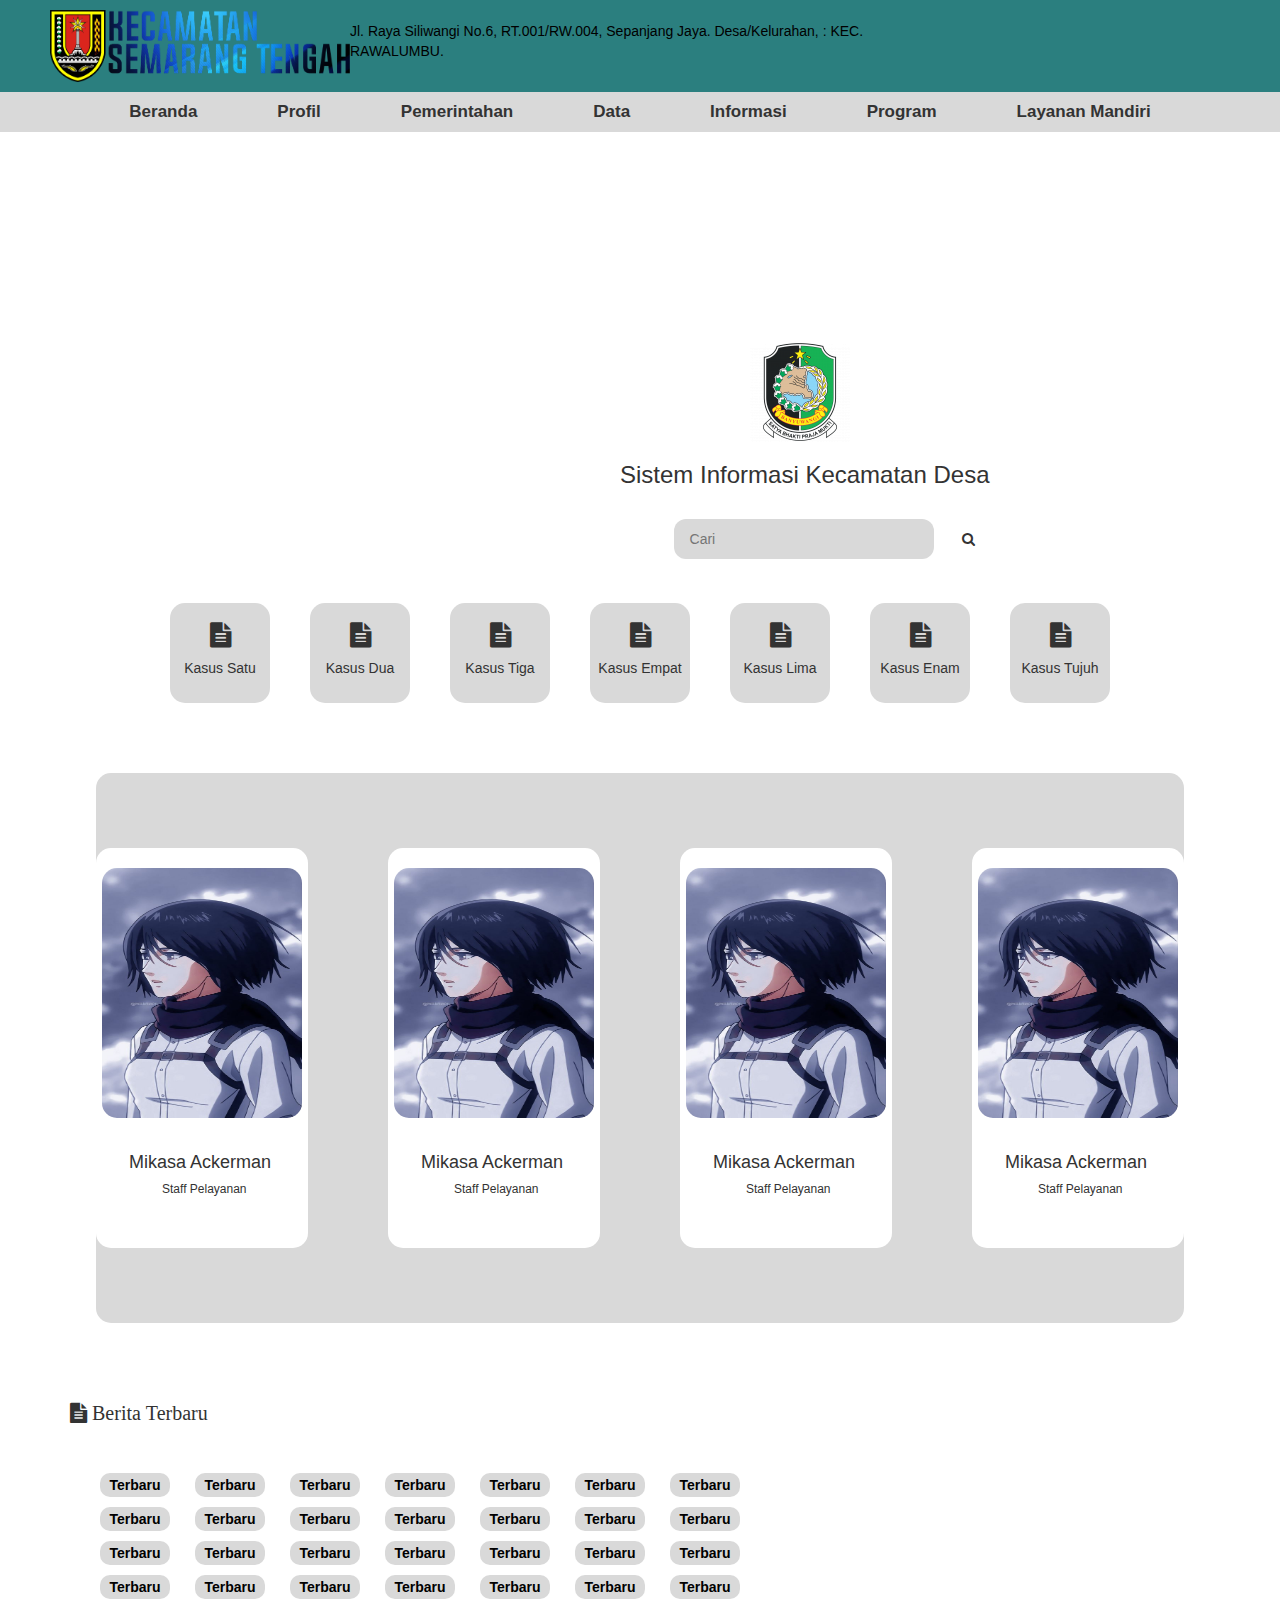
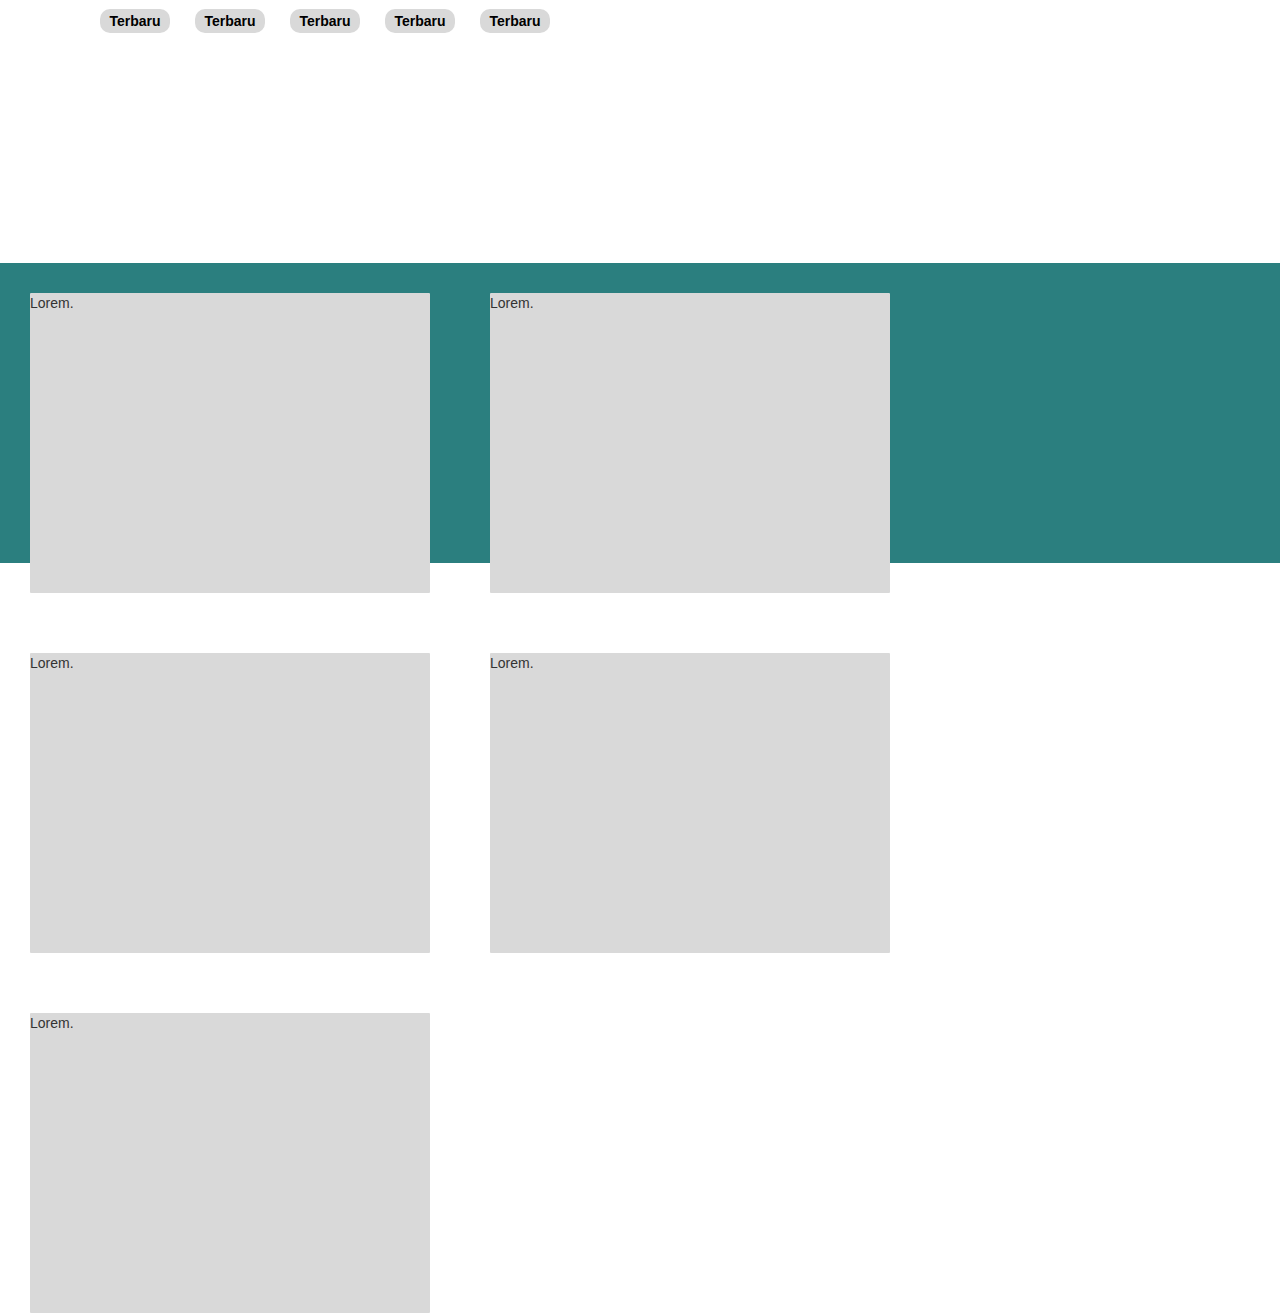
==== index2.html @ 7243ce9a "first commit" ====
<!DOCTYPE html>
<html lang="en">
  <head>
    <meta charset="UTF-8" />
    <meta name="viewport" content="width=device-width, initial-scale=1.0" />
    <title>Sistem Informasi Desa</title>
    <link rel="stylesheet" href="index2.css" />
    <link rel="stylesheet" href="assets/css/bootstrap.css" />
    <link rel="stylesheet" href="assets/fontawesome/css/font-awesome.min.css" />
    <script type="text/javascript" src="assets/js/jquery.js"></script>
    <script type="text/javascript" src="assets/js/bootstrap.js"></script>
  </head>
  <body?>

  <div class="logo">
    <img src="img/logo.png" alt="">
    <p>Jl. Raya Siliwangi No.6, RT.001/RW.004, Sepanjang Jaya. Desa/Kelurahan, : KEC. RAWALUMBU.</p>
  </div>


  <nav class="nav">
    <div class="menu">
        <ul>
            <li><a href=""></a>Beranda</li>
            <li><a href=""></a>Profil</li>
            <li><a href=""></a>Pemerintahan</li>
            <li><a href=""></a>Data</li>
            <li><a href=""></a>Informasi</li>
            <li><a href=""></a>Program</li>
            <li><a href=""></a>Layanan Mandiri</li>
        </ul>
    </div>
  </nav>

      <div class="search">
          <img src="img/logoDesa.png" alt="">
        <h3>Sistem Informasi Kecamatan Desa</h3>
        <div class="in"><input type="text" name="" id="search" placeholder="    Cari" />
        <i class="fa fa-search" aria-hidden="true"></i></div>
      </div>


      <div class="kasus">
        <div class="case case1">
          <i class="fa fa-file-text" aria-hidden="true"></i>
          <p>Kasus Satu</p>
        </div>
        <div class="case case2">
          <i class="fa fa-file-text" aria-hidden="true"></i>
          <p>Kasus Dua</p>
        </div>
        <div class="case case3">
          <i class="fa fa-file-text" aria-hidden="true"></i>
          <p>Kasus Tiga</p>
        </div>
        <div class="case case4">
          <i class="fa fa-file-text" aria-hidden="true"></i>
          <p>Kasus Empat</p>
        </div>
        <div class="case case5">
          <i class="fa fa-file-text" aria-hidden="true"></i>
          <p>Kasus Lima</p>
        </div>
        <div class="case case6">
          <i class="fa fa-file-text" aria-hidden="true"></i>
          <p>Kasus Enam</p>
        </div>
        <div class="case case7">
          <i class="fa fa-file-text" aria-hidden="true"></i>
          <p>Kasus Tujuh</p>
        </div>
      </div>


      <div class="aparatur">
        <div class="aparat aparat-1">
          <div class="img">  <img src="img/Mikasa.jpg" alt="">
            <h4>Mikasa Ackerman</h4>
        <h6>Staff Pelayanan</h6></div>
        </div>
        <div class="aparat aparat-2">
          <div class="img">  <img src="img/Mikasa.jpg" alt="">
            <h4>Mikasa Ackerman</h4>
        <h6>Staff Pelayanan</h6></div>
        </div>
        <div class="aparat aparat-3">
          <div class="img">  <img src="img/Mikasa.jpg" alt="">
            <h4>Mikasa Ackerman</h4>
        <h6>Staff Pelayanan</h6></div>
        </div>
        <div class="aparat aparat-3">
          <div class="img">  <img src="img/Mikasa.jpg" alt="">
            <h4>Mikasa Ackerman</h4>
            <h6>Staff Pelayanan</h6>
            </div>
        </div>
      </div>


      <div class="berita">
        <i class="fa fa-file-text" aria-hidden="true">          Berita Terbaru</i>
        
      </div>
      <div class="isiBerita">
        <div class="isi"><a href="#">Terbaru</a></div>
        <div class="isi"><a href="#">Terbaru</a></div>
        <div class="isi"><a href="#">Terbaru</a></div>
        <div class="isi"><a href="#">Terbaru</a></div>
        <div class="isi"><a href="#">Terbaru</a></div>
        <div class="isi"><a href="#">Terbaru</a></div>
        <div class="isi"><a href="#">Terbaru</a></div>
        <div class="isi"><a href="#">Terbaru</a></div>
        <div class="isi"><a href="#">Terbaru</a></div>
        <div class="isi"><a href="#">Terbaru</a></div>
        <div class="isi"><a href="#">Terbaru</a></div>
        <div class="isi"><a href="#">Terbaru</a></div>
        <div class="isi"><a href="#">Terbaru</a></div>
        <div class="isi"><a href="#">Terbaru</a></div>
        <div class="isi"><a href="#">Terbaru</a></div>
        <div class="isi"><a href="#">Terbaru</a></div>
        <div class="isi"><a href="#">Terbaru</a></div>
        <div class="isi"><a href="#">Terbaru</a></div>
        <div class="isi"><a href="#">Terbaru</a></div>
        <div class="isi"><a href="#">Terbaru</a></div>
        <div class="isi"><a href="#">Terbaru</a></div>
        <div class="isi"><a href="#">Terbaru</a></div>
        <div class="isi"><a href="#">Terbaru</a></div>
        <div class="isi"><a href="#">Terbaru</a></div>
        <div class="isi"><a href="#">Terbaru</a></div>
        <div class="isi"><a href="#">Terbaru</a></div>
        <div class="isi"><a href="#">Terbaru</a></div>
        <div class="isi"><a href="#">Terbaru</a></div>
        <div class="isi"><a href="#">Terbaru</a></div>
        <div class="isi"><a href="#">Terbaru</a></div>
        <div class="isi"><a href="#">Terbaru</a></div>
        <div class="isi"><a href="#">Terbaru</a></div>
        <div class="isi"><a href="#">Terbaru</a></div>
      </div>



      <div class="informasi">
        <div class="info">
            <img src="" alt="">
            <p>Lorem.</p>
        </div>
        <div class="info">
            <img src="" alt="">
            <p>Lorem.</p>
        </div>
        <div class="info">
            <img src="" alt="">
            <p>Lorem.</p>
        </div>
        <div class="info">
            <img src="" alt="">
            <p>Lorem.</p>
        </div>
        <div class="info">
            <img src="" alt="">
            <p>Lorem.</p>
        </div>

      </div>
  </body>
  </html>
---- index2.css ----
* {
  margin: 0;
  padding: 0;
  font-family: Arial, "Courier New", Courier, monospace;
}

body {
  width: 100%;
}
.logo {
  background-color: #2b7f7f;
  display: flex;
  justify-content: space-between;
  align-items: center;
  padding: 10px 20px;
}

.logo img {
  width: 300px;
  margin-left: 30px;
}

.logo p {
  margin-right: 300px;
  font-family: "Gill Sans", "Gill Sans MT", Calibri, "Trebuchet MS", sans-serif;
  font-weight: 20px;
  color: #000;
}
/* 
.nav {
  display: flex;
  width: 100%;
} */
.menu ul {
  height: 40px;
  align-items: center;
  background-color: #d9d9d9;
  display: flex;
  justify-content: center;
}
.menu ul li {
  list-style: none;
  font-weight: bold;
  font-size: 17px;
  padding: 40px;
  font-family: Arial, "Times New Roman", Times, serif;
}

.search {
  display: inline-block;
  margin-top: 200px;
  margin-left: 650px;
}
.search img {
  margin: 0px;
  margin-left: 100px;
}
.search h3 {
  margin-left: -30px;
}
#search {
  margin: 24px;
  margin-top: 20px;
  height: 40px;
  width: 260px;
  border: none;
  background: #d9d9d9;
  border-radius: 12px;
  -webkit-border-radius: 12px;
  -moz-border-radius: 12px;
  -ms-border-radius: 12px;
  -o-border-radius: 12px;
}

.kasus {
  display: flex;
  justify-content: center;
}

.kasus .case {
  margin: 20px;
  border-radius: 15%;
  background-color: #d9d9d9;
  width: 100px;
  height: 100px;
  -webkit-border-radius: 15%;
  -moz-border-radius: 15%;
  -ms-border-radius: 15%;
  -o-border-radius: 15%;
}

.case i {
  display: flex;
  margin-top: 20px;
  justify-content: center;
  align-items: center;
  font-size: 25px;
}

.case p {
  display: flex;
  margin-top: 10px;
  justify-content: center;
}

.aparatur {
  margin: 50px auto;
  display: flex;
  justify-content: center;
  align-items: center;
  background-color: #d9d9d9;
  width: 85%;
  gap: 80px;
  border-radius: 15px;
  height: 550px;
  -webkit-border-radius: 15px;
  -moz-border-radius: 15px;
  -ms-border-radius: 15px;
  -o-border-radius: 15px;
}

.aparat {
  display: flex;
  align-items: flex-start;
  justify-content: center;
  background-color: #fff;
  width: 250px;
  height: 400px;
  border-radius: 15px;
  -webkit-border-radius: 15px;
  -moz-border-radius: 15px;
  -ms-border-radius: 15px;
  -o-border-radius: 15px;
}

.aparat .img {
  margin-top: 20px;
}
.aparat .img img {
  width: 200px;
  height: 250px;
  margin-top: 0px;
  margin-bottom: 25px;
  border-radius: 15px;
  -webkit-border-radius: 15px;
  -moz-border-radius: 15px;
  -ms-border-radius: 15px;
  -o-border-radius: 15px;
}
.aparat .img h4 {
  margin-left: 27px;
}

.aparat .img h6 {
  margin-left: 60px;
}

.berita {
  margin-top: 60px;
  display: flex;
  margin-left: 50px;
  padding: 20px;
  font-size: 20px;
}

.isiBerita {
  margin: 20px 100px;
  display: flex;
  background-color: #fff;
  width: 700px;
  height: 100px;
  justify-content: flex-start;
  flex-wrap: wrap;
  margin-bottom: 300px;
}

.isiBerita .isi {
  background-color: #d9d9d9;
  display: flex;
  justify-content: center;
  width: 70px;
  height: max-content;
  margin-top: 10px;
  border-radius: 10px;
  padding: 2px;
  margin-right: 25px;
  -webkit-border-radius: 10px;
  -moz-border-radius: 10px;
  -ms-border-radius: 10px;
  -o-border-radius: 10px;
}

.isiBerita .isi a {
  color: #000;
  font-weight: bold;
}

.isiBerita .isi :hover {
  text-decoration: none;
}

.informasi {
  background-color: #2b7f7f;
  display: flex;
  height: 300px;
  justify-content: flex-start;
  align-items: center;
  flex-wrap: wrap;
}

.informasi .info {
  display: flex;
  background-color: #d9d9d9;
  margin: 30px;
  width: 400px;
  height: 300px;
  border-radius: 1px;
  -webkit-border-radius: 1px;
  -moz-border-radius: 1px;
  -ms-border-radius: 1px;
  -o-border-radius: 1px;
}
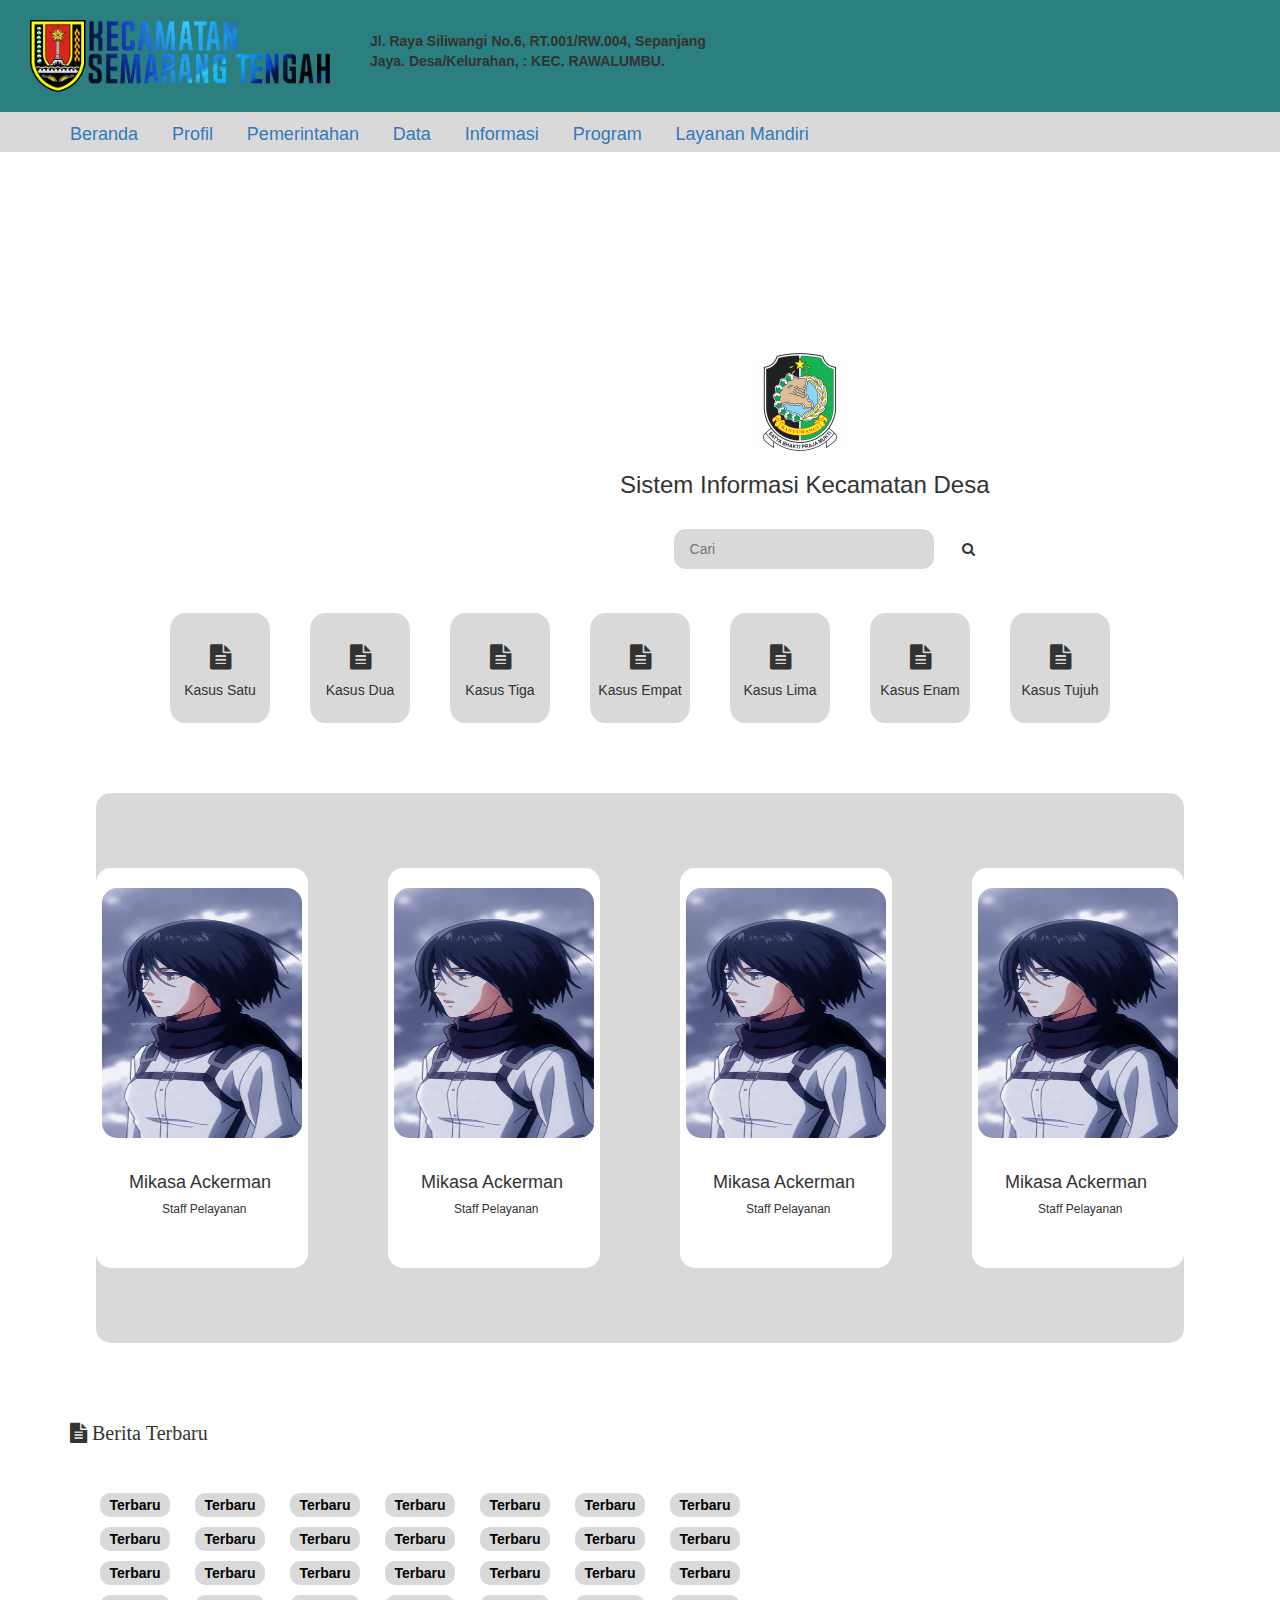
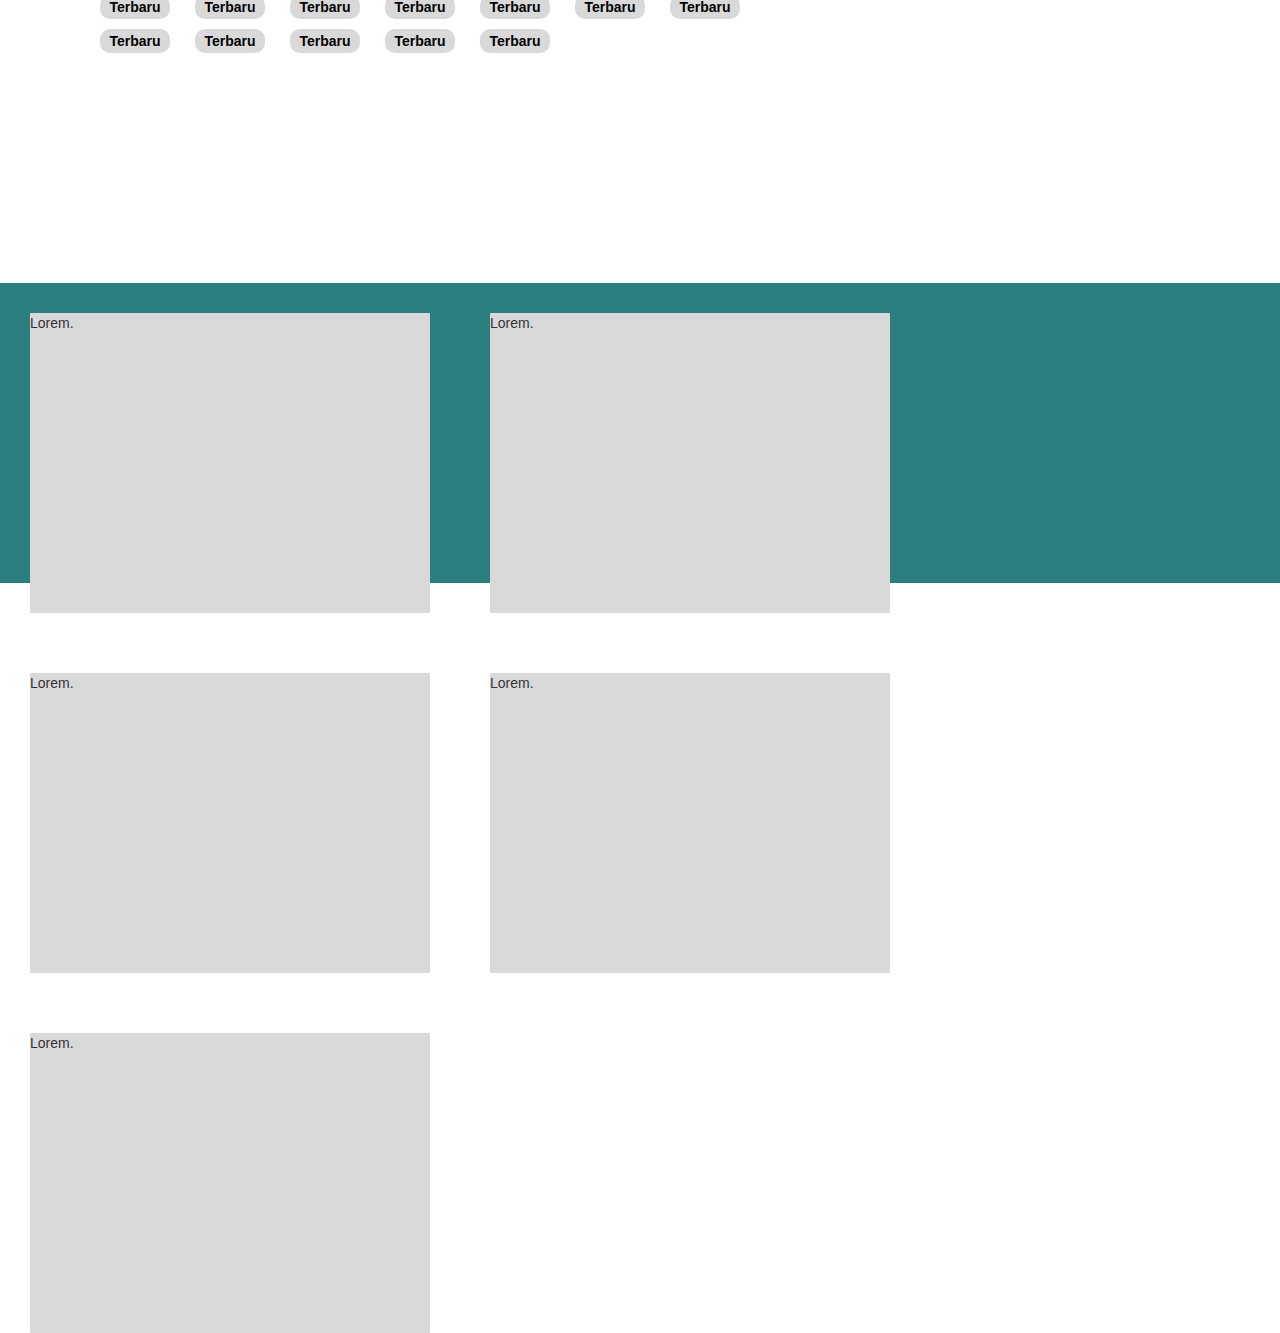
==== commit 6f3c3184: "second commit" ====
--- a/index2.html
+++ b/index2.html
@@ -12,13 +12,41 @@
   </head>
   <body?>
 
-  <div class="logo">
-    <img src="img/logo.png" alt="">
-    <p>Jl. Raya Siliwangi No.6, RT.001/RW.004, Sepanjang Jaya. Desa/Kelurahan, : KEC. RAWALUMBU.</p>
+  <div class="logo-container">
+    <div class="logo">
+      <img src="img/logo.png" alt="" style="width: 300px" />
+    </div>
+    <div class="address">
+      <p>
+        Jl. Raya Siliwangi No.6, RT.001/RW.004, Sepanjang Jaya. Desa/Kelurahan,
+        : KEC. RAWALUMBU.
+      </p>
+    </div>
   </div>
 
-
   <nav class="nav">
+    <div class="menu">
+      <ul>
+        <li class="dropdown">
+          <a href="#">Beranda</a>
+          <i class="dropdown-icon"></i>
+          <ul class="dropdown-content">
+            <li><a href="#">Submenu 1</a></li>
+            <li><a href="#">Submenu 2</a></li>
+            <li><a href="#">Submenu 3</a></li>
+          </ul>
+        </li>
+        <li><a href="#">Profil</a></li>
+        <li><a href="#">Pemerintahan</a></li>
+        <li><a href="#">Data</a></li>
+        <li><a href="#">Informasi</a></li>
+        <li><a href="#">Program</a></li>
+        <li><a href="#">Layanan Mandiri</a></li>
+      </ul>
+    </div>
+  </nav>
+  
+  <!-- <nav class="nav">
     <div class="menu">
         <ul>
             <li><a href=""></a>Beranda</li>
@@ -30,7 +58,7 @@
             <li><a href=""></a>Layanan Mandiri</li>
         </ul>
     </div>
-  </nav>
+  </nav> -->
 
       <div class="search">
           <img src="img/logoDesa.png" alt="">
--- a/index2.css
+++ b/index2.css
@@ -7,15 +7,34 @@
 body {
   width: 100%;
 }
+
+/* bagian logo */
 .logo {
+  display: flex;
+  justify-content: space-between;
+  align-items: center;
+  padding: 10px 20px;
+}
+
+.logo img {
+  margin: 10px;
+}
+
+.logo-container {
   background-color: #2b7f7f;
   display: flex;
-  justify-content: space-between;
-  align-items: center;
-  padding: 10px 20px;
-}
-
-.logo img {
+  align-items: center;
+}
+
+.address {
+  margin-left: 10px;
+  font-family: "Gill Sans", "Gill Sans MT", Calibri, "Trebuchet MS", sans-serif;
+  font-weight: bold;
+  display: block;
+  width: 350px;
+}
+
+/* .logo img {
   width: 300px;
   margin-left: 30px;
 }
@@ -25,13 +44,109 @@
   font-family: "Gill Sans", "Gill Sans MT", Calibri, "Trebuchet MS", sans-serif;
   font-weight: 20px;
   color: #000;
-}
+} */
+
 /* 
 .nav {
   display: flex;
   width: 100%;
 } */
+
+/* navigasi */
+.nav {
+  background-color: #d9d9d9;
+  height: 40px;
+}
+
+.menu {
+  padding-left: 60px;
+  display: inline-block;
+  margin: 0 10 -10px;
+  color: #000;
+}
+
+ul {
+  list-style-type: none;
+  padding: 0;
+}
+
+li {
+  display: inline-block;
+  margin: 10px;
+  margin-right: 20px;
+  font-size: 18px;
+}
+
+a {
+  color: #000;
+  text-decoration: none;
+}
+
+.dropdown {
+  position: relative;
+}
+
+.dropdown-icon {
+  position: absolute;
+  top: 50%;
+  right: 10px;
+  transform: translateY(-50%);
+  font-size: 16px;
+}
+
+.dropdown-content {
+  display: none;
+  position: absolute;
+  background-color: #f1f1f1;
+  min-width: 160px;
+  box-shadow: 0px 8px 16px 0px rgba(0, 0, 0, 0.2);
+  z-index: 1;
+}
+
+.dropdown-content a {
+  color: #fff;
+  padding: 12px 16px;
+  text-decoration: none;
+  display: block;
+}
+
+.dropdown:hover .dropdown-content {
+  display: block;
+}
+
+/* .menu ul {
+  padding-left: 60px;
+  height: 40px;
+  display: flex;
+  align-items: center;
+  margin: 0;
+  background-color: #d9d9d9;
+}
+
+.menu ul li {
+  margin-right: 40px;
+  list-style: none;
+  font-weight: bold;
+  font-size: 17px;
+  font-family: Arial, "Times New Roman", Times, serif;
+}
+
+.menu ul li:last-child {
+  margin-right: 0;
+}
+
+.menu ul li a {
+  text-decoration: none;
+  color: inherit;
+} */
+
+/* .menu {
+  display: flex;
+  justify-content: flex-start;
+}
+
 .menu ul {
+  padding-left: 0;
   height: 40px;
   align-items: center;
   background-color: #d9d9d9;
@@ -39,17 +154,20 @@
   justify-content: center;
 }
 .menu ul li {
+  margin-right: 10px;
   list-style: none;
   font-weight: bold;
   font-size: 17px;
   padding: 40px;
   font-family: Arial, "Times New Roman", Times, serif;
 }
+ */
 
 .search {
   display: inline-block;
   margin-top: 200px;
   margin-left: 650px;
+  position: relative;
 }
 .search img {
   margin: 0px;
@@ -58,6 +176,7 @@
 .search h3 {
   margin-left: -30px;
 }
+
 #search {
   margin: 24px;
   margin-top: 20px;
@@ -75,14 +194,19 @@
 .kasus {
   display: flex;
   justify-content: center;
+  flex-wrap: wrap;
 }
 
 .kasus .case {
+  display: flex;
+  flex-direction: column;
+  justify-content: center;
+  align-items: center;
   margin: 20px;
   border-radius: 15%;
   background-color: #d9d9d9;
   width: 100px;
-  height: 100px;
+  height: 110px;
   -webkit-border-radius: 15%;
   -moz-border-radius: 15%;
   -ms-border-radius: 15%;
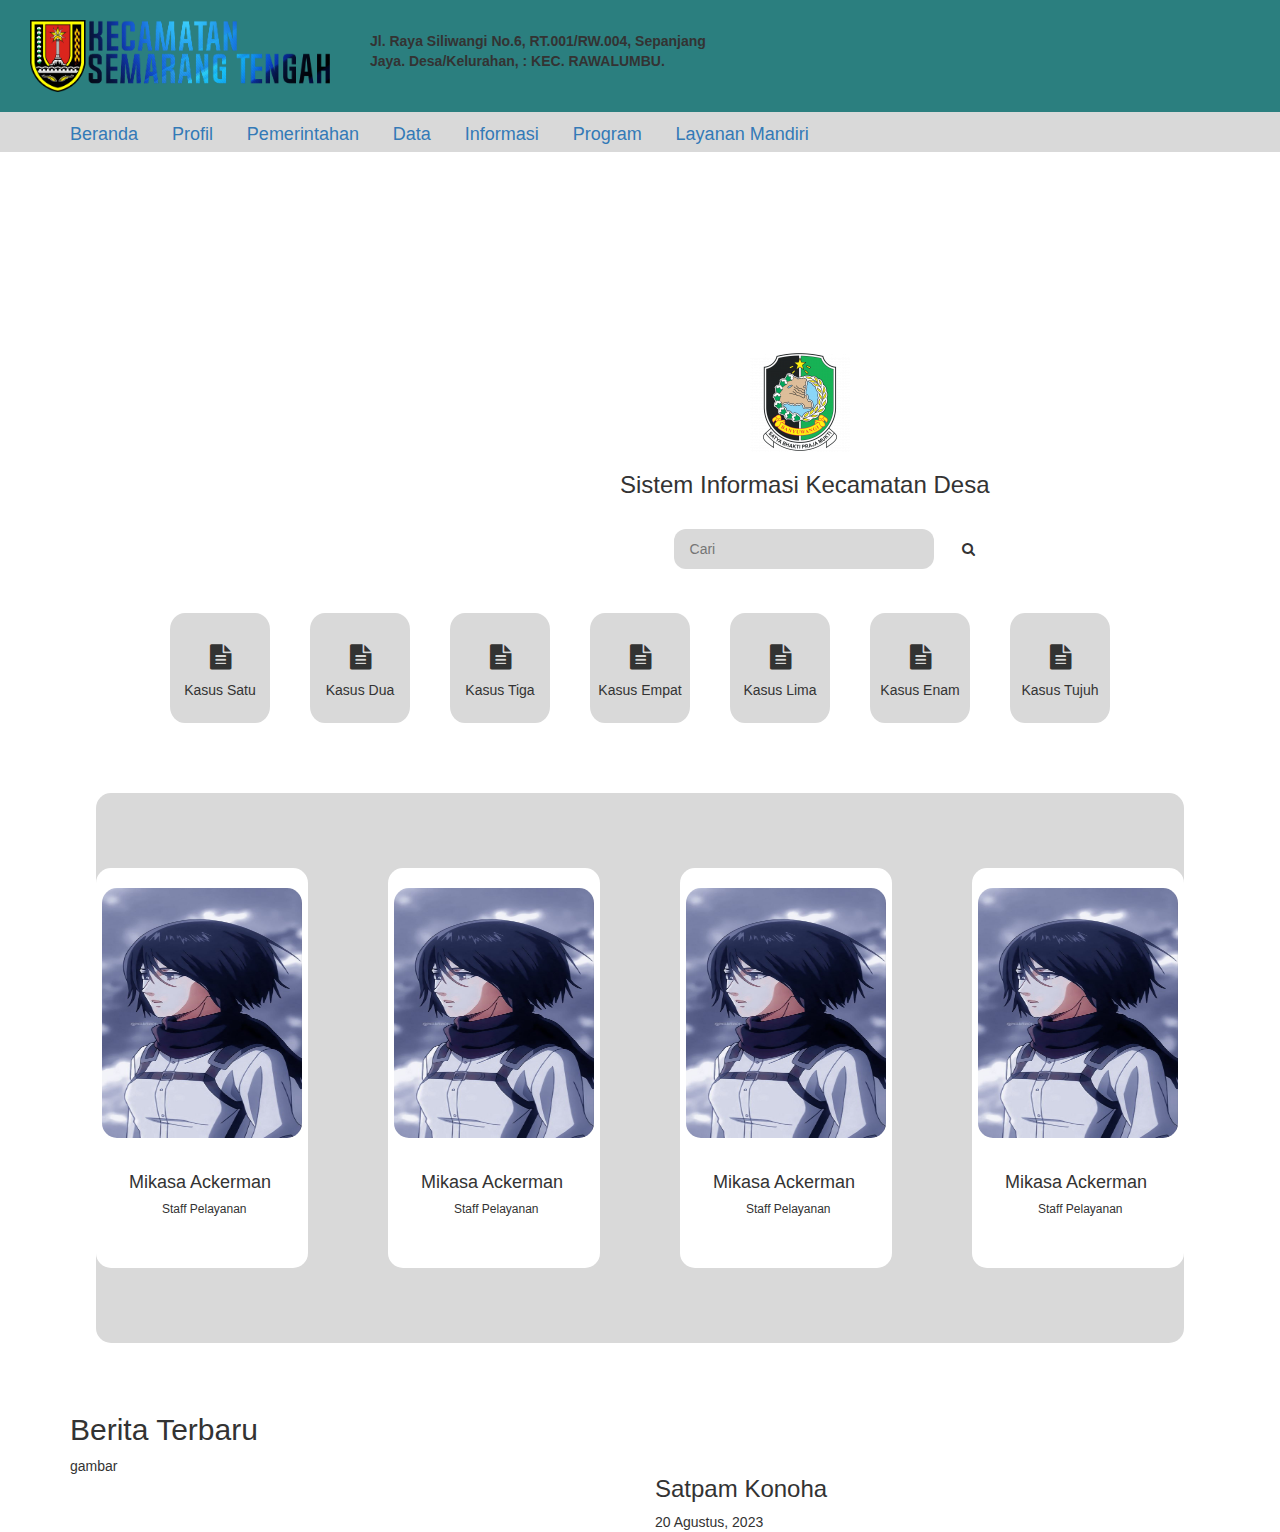
==== commit eed60dfd: "first commit" ====
--- a/index2.html
+++ b/index2.html
@@ -10,43 +10,43 @@
     <script type="text/javascript" src="assets/js/jquery.js"></script>
     <script type="text/javascript" src="assets/js/bootstrap.js"></script>
   </head>
-  <body?>
-
-  <div class="logo-container">
-    <div class="logo">
-      <img src="img/logo.png" alt="" style="width: 300px" />
-    </div>
-    <div class="address">
-      <p>
-        Jl. Raya Siliwangi No.6, RT.001/RW.004, Sepanjang Jaya. Desa/Kelurahan,
-        : KEC. RAWALUMBU.
-      </p>
-    </div>
-  </div>
-
-  <nav class="nav">
-    <div class="menu">
-      <ul>
-        <li class="dropdown">
-          <a href="#">Beranda</a>
-          <i class="dropdown-icon"></i>
-          <ul class="dropdown-content">
-            <li><a href="#">Submenu 1</a></li>
-            <li><a href="#">Submenu 2</a></li>
-            <li><a href="#">Submenu 3</a></li>
-          </ul>
-        </li>
-        <li><a href="#">Profil</a></li>
-        <li><a href="#">Pemerintahan</a></li>
-        <li><a href="#">Data</a></li>
-        <li><a href="#">Informasi</a></li>
-        <li><a href="#">Program</a></li>
-        <li><a href="#">Layanan Mandiri</a></li>
-      </ul>
-    </div>
-  </nav>
-  
-  <!-- <nav class="nav">
+
+  <body>
+    <div class="logo-container">
+      <div class="logo">
+        <img src="img/logo.png" alt="" style="width: 300px" />
+      </div>
+      <div class="address">
+        <p>
+          Jl. Raya Siliwangi No.6, RT.001/RW.004, Sepanjang Jaya.
+          Desa/Kelurahan, : KEC. RAWALUMBU.
+        </p>
+      </div>
+    </div>
+
+    <nav class="nav">
+      <div class="menu">
+        <ul>
+          <li class="dropdown">
+            <a href="#">Beranda</a>
+            <i class="dropdown-icon"></i>
+            <ul class="dropdown-content">
+              <li><a href="#">Submenu 1</a></li>
+              <li><a href="#">Submenu 2</a></li>
+              <li><a href="#">Submenu 3</a></li>
+            </ul>
+          </li>
+          <li><a href="#">Profil</a></li>
+          <li><a href="#">Pemerintahan</a></li>
+          <li><a href="#">Data</a></li>
+          <li><a href="#">Informasi</a></li>
+          <li><a href="#">Program</a></li>
+          <li><a href="#">Layanan Mandiri</a></li>
+        </ul>
+      </div>
+    </nav>
+
+    <!-- <nav class="nav">
     <div class="menu">
         <ul>
             <li><a href=""></a>Beranda</li>
@@ -60,135 +60,146 @@
     </div>
   </nav> -->
 
-      <div class="search">
-          <img src="img/logoDesa.png" alt="">
-        <h3>Sistem Informasi Kecamatan Desa</h3>
-        <div class="in"><input type="text" name="" id="search" placeholder="    Cari" />
-        <i class="fa fa-search" aria-hidden="true"></i></div>
-      </div>
-
-
-      <div class="kasus">
-        <div class="case case1">
-          <i class="fa fa-file-text" aria-hidden="true"></i>
-          <p>Kasus Satu</p>
-        </div>
-        <div class="case case2">
-          <i class="fa fa-file-text" aria-hidden="true"></i>
-          <p>Kasus Dua</p>
-        </div>
-        <div class="case case3">
-          <i class="fa fa-file-text" aria-hidden="true"></i>
-          <p>Kasus Tiga</p>
-        </div>
-        <div class="case case4">
-          <i class="fa fa-file-text" aria-hidden="true"></i>
-          <p>Kasus Empat</p>
-        </div>
-        <div class="case case5">
-          <i class="fa fa-file-text" aria-hidden="true"></i>
-          <p>Kasus Lima</p>
-        </div>
-        <div class="case case6">
-          <i class="fa fa-file-text" aria-hidden="true"></i>
-          <p>Kasus Enam</p>
-        </div>
-        <div class="case case7">
-          <i class="fa fa-file-text" aria-hidden="true"></i>
-          <p>Kasus Tujuh</p>
-        </div>
-      </div>
-
-
-      <div class="aparatur">
-        <div class="aparat aparat-1">
-          <div class="img">  <img src="img/Mikasa.jpg" alt="">
-            <h4>Mikasa Ackerman</h4>
-        <h6>Staff Pelayanan</h6></div>
-        </div>
-        <div class="aparat aparat-2">
-          <div class="img">  <img src="img/Mikasa.jpg" alt="">
-            <h4>Mikasa Ackerman</h4>
-        <h6>Staff Pelayanan</h6></div>
-        </div>
-        <div class="aparat aparat-3">
-          <div class="img">  <img src="img/Mikasa.jpg" alt="">
-            <h4>Mikasa Ackerman</h4>
-        <h6>Staff Pelayanan</h6></div>
-        </div>
-        <div class="aparat aparat-3">
-          <div class="img">  <img src="img/Mikasa.jpg" alt="">
-            <h4>Mikasa Ackerman</h4>
-            <h6>Staff Pelayanan</h6>
+    <div class="search">
+      <img src="img/logoDesa.png" alt="" />
+      <h3>Sistem Informasi Kecamatan Desa</h3>
+      <div class="in">
+        <input type="text" name="" id="search" placeholder="    Cari" />
+        <i class="fa fa-search" aria-hidden="true"></i>
+      </div>
+    </div>
+
+    <div class="kasus">
+      <div class="case case1">
+        <i class="fa fa-file-text" aria-hidden="true"></i>
+        <p>Kasus Satu</p>
+      </div>
+      <div class="case case2">
+        <i class="fa fa-file-text" aria-hidden="true"></i>
+        <p>Kasus Dua</p>
+      </div>
+      <div class="case case3">
+        <i class="fa fa-file-text" aria-hidden="true"></i>
+        <p>Kasus Tiga</p>
+      </div>
+      <div class="case case4">
+        <i class="fa fa-file-text" aria-hidden="true"></i>
+        <p>Kasus Empat</p>
+      </div>
+      <div class="case case5">
+        <i class="fa fa-file-text" aria-hidden="true"></i>
+        <p>Kasus Lima</p>
+      </div>
+      <div class="case case6">
+        <i class="fa fa-file-text" aria-hidden="true"></i>
+        <p>Kasus Enam</p>
+      </div>
+      <div class="case case7">
+        <i class="fa fa-file-text" aria-hidden="true"></i>
+        <p>Kasus Tujuh</p>
+      </div>
+    </div>
+
+    <div class="aparatur">
+      <div class="aparat aparat-1">
+        <div class="img">
+          <img src="img/Mikasa.jpg" alt="" />
+          <h4>Mikasa Ackerman</h4>
+          <h6>Staff Pelayanan</h6>
+        </div>
+      </div>
+      <div class="aparat aparat-2">
+        <div class="img">
+          <img src="img/Mikasa.jpg" alt="" />
+          <h4>Mikasa Ackerman</h4>
+          <h6>Staff Pelayanan</h6>
+        </div>
+      </div>
+      <div class="aparat aparat-3">
+        <div class="img">
+          <img src="img/Mikasa.jpg" alt="" />
+          <h4>Mikasa Ackerman</h4>
+          <h6>Staff Pelayanan</h6>
+        </div>
+      </div>
+      <div class="aparat aparat-3">
+        <div class="img">
+          <img src="img/Mikasa.jpg" alt="" />
+          <h4>Mikasa Ackerman</h4>
+          <h6>Staff Pelayanan</h6>
+        </div>
+      </div>
+    </div>
+
+    <!--  <div class="berita">
+        <i class="fa fa-file-text" aria-hidden="true">          Berita Terbaru</i>  
+      </div>
+      
+      <div class="isiBerita">
+        <div class="isi"><a href="#">Terbaru</a></div>
+        <div class="isi"><a href="#">Terbaru</a></div>
+        <div class="isi"><a href="#">Terbaru</a></div>
+        <div class="isi"><a href="#">Terbaru</a></div>
+        <div class="isi"><a href="#">Terbaru</a></div>
+        <div class="isi"><a href="#">Terbaru</a></div>
+        <div class="isi"><a href="#">Terbaru</a></div>
+        <div class="isi"><a href="#">Terbaru</a></div>
+        <div class="isi"><a href="#">Terbaru</a></div>
+        <div class="isi"><a href="#">Terbaru</a></div>
+        <div class="isi"><a href="#">Terbaru</a></div>
+        <div class="isi"><a href="#">Terbaru</a></div>
+        <div class="isi"><a href="#">Terbaru</a></div>
+        <div class="isi"><a href="#">Terbaru</a></div>
+      </div>
+ 
+
+    <div class="informasi">
+      <div class="info">
+        <img src="" alt="" />
+        <p>Lorem.</p>
+      </div>
+      <div class="info">
+        <img src="" alt="" />
+        <p>Lorem.</p>
+      </div>
+      <div class="info">
+        <img src="" alt="" />
+        <p>Lorem.</p>
+      </div>
+      <div class="info">
+        <img src="" alt="" />
+        <p>Lorem.</p>
+      </div>
+      <div class="info">
+        <img src="" alt="" />
+        <p>Lorem.</p>
+      </div> -->
+    </div>
+
+    <section id="berita">
+      <div class="container">
+        <div class="section-title">
+          <h2>Berita Terbaru</h2>
+        </div>
+        <div class="section-item">
+          <div class="row">
+            <div class="col-md-6">
+              gambar
             </div>
-        </div>
-      </div>
-
-
-      <div class="berita">
-        <i class="fa fa-file-text" aria-hidden="true">          Berita Terbaru</i>
-        
-      </div>
-      <div class="isiBerita">
-        <div class="isi"><a href="#">Terbaru</a></div>
-        <div class="isi"><a href="#">Terbaru</a></div>
-        <div class="isi"><a href="#">Terbaru</a></div>
-        <div class="isi"><a href="#">Terbaru</a></div>
-        <div class="isi"><a href="#">Terbaru</a></div>
-        <div class="isi"><a href="#">Terbaru</a></div>
-        <div class="isi"><a href="#">Terbaru</a></div>
-        <div class="isi"><a href="#">Terbaru</a></div>
-        <div class="isi"><a href="#">Terbaru</a></div>
-        <div class="isi"><a href="#">Terbaru</a></div>
-        <div class="isi"><a href="#">Terbaru</a></div>
-        <div class="isi"><a href="#">Terbaru</a></div>
-        <div class="isi"><a href="#">Terbaru</a></div>
-        <div class="isi"><a href="#">Terbaru</a></div>
-        <div class="isi"><a href="#">Terbaru</a></div>
-        <div class="isi"><a href="#">Terbaru</a></div>
-        <div class="isi"><a href="#">Terbaru</a></div>
-        <div class="isi"><a href="#">Terbaru</a></div>
-        <div class="isi"><a href="#">Terbaru</a></div>
-        <div class="isi"><a href="#">Terbaru</a></div>
-        <div class="isi"><a href="#">Terbaru</a></div>
-        <div class="isi"><a href="#">Terbaru</a></div>
-        <div class="isi"><a href="#">Terbaru</a></div>
-        <div class="isi"><a href="#">Terbaru</a></div>
-        <div class="isi"><a href="#">Terbaru</a></div>
-        <div class="isi"><a href="#">Terbaru</a></div>
-        <div class="isi"><a href="#">Terbaru</a></div>
-        <div class="isi"><a href="#">Terbaru</a></div>
-        <div class="isi"><a href="#">Terbaru</a></div>
-        <div class="isi"><a href="#">Terbaru</a></div>
-        <div class="isi"><a href="#">Terbaru</a></div>
-        <div class="isi"><a href="#">Terbaru</a></div>
-        <div class="isi"><a href="#">Terbaru</a></div>
-      </div>
-
-
-
-      <div class="informasi">
-        <div class="info">
-            <img src="" alt="">
-            <p>Lorem.</p>
-        </div>
-        <div class="info">
-            <img src="" alt="">
-            <p>Lorem.</p>
-        </div>
-        <div class="info">
-            <img src="" alt="">
-            <p>Lorem.</p>
-        </div>
-        <div class="info">
-            <img src="" alt="">
-            <p>Lorem.</p>
-        </div>
-        <div class="info">
-            <img src="" alt="">
-            <p>Lorem.</p>
-        </div>
-
-      </div>
+            <div class="col-md-6">
+              <div class="section-item-title">
+                <h3>Satpam Konoha</h3>
+                <div class="section-item-meta">
+                  <span><i class="far fa-calender-alt"></i>20 Agustus, 2023</span>
+                </div>
+              </div>
+
+
+            </div>
+          </div>
+        </div>
+      </div>
+
+    </section>
   </body>
-  </html>+</html>
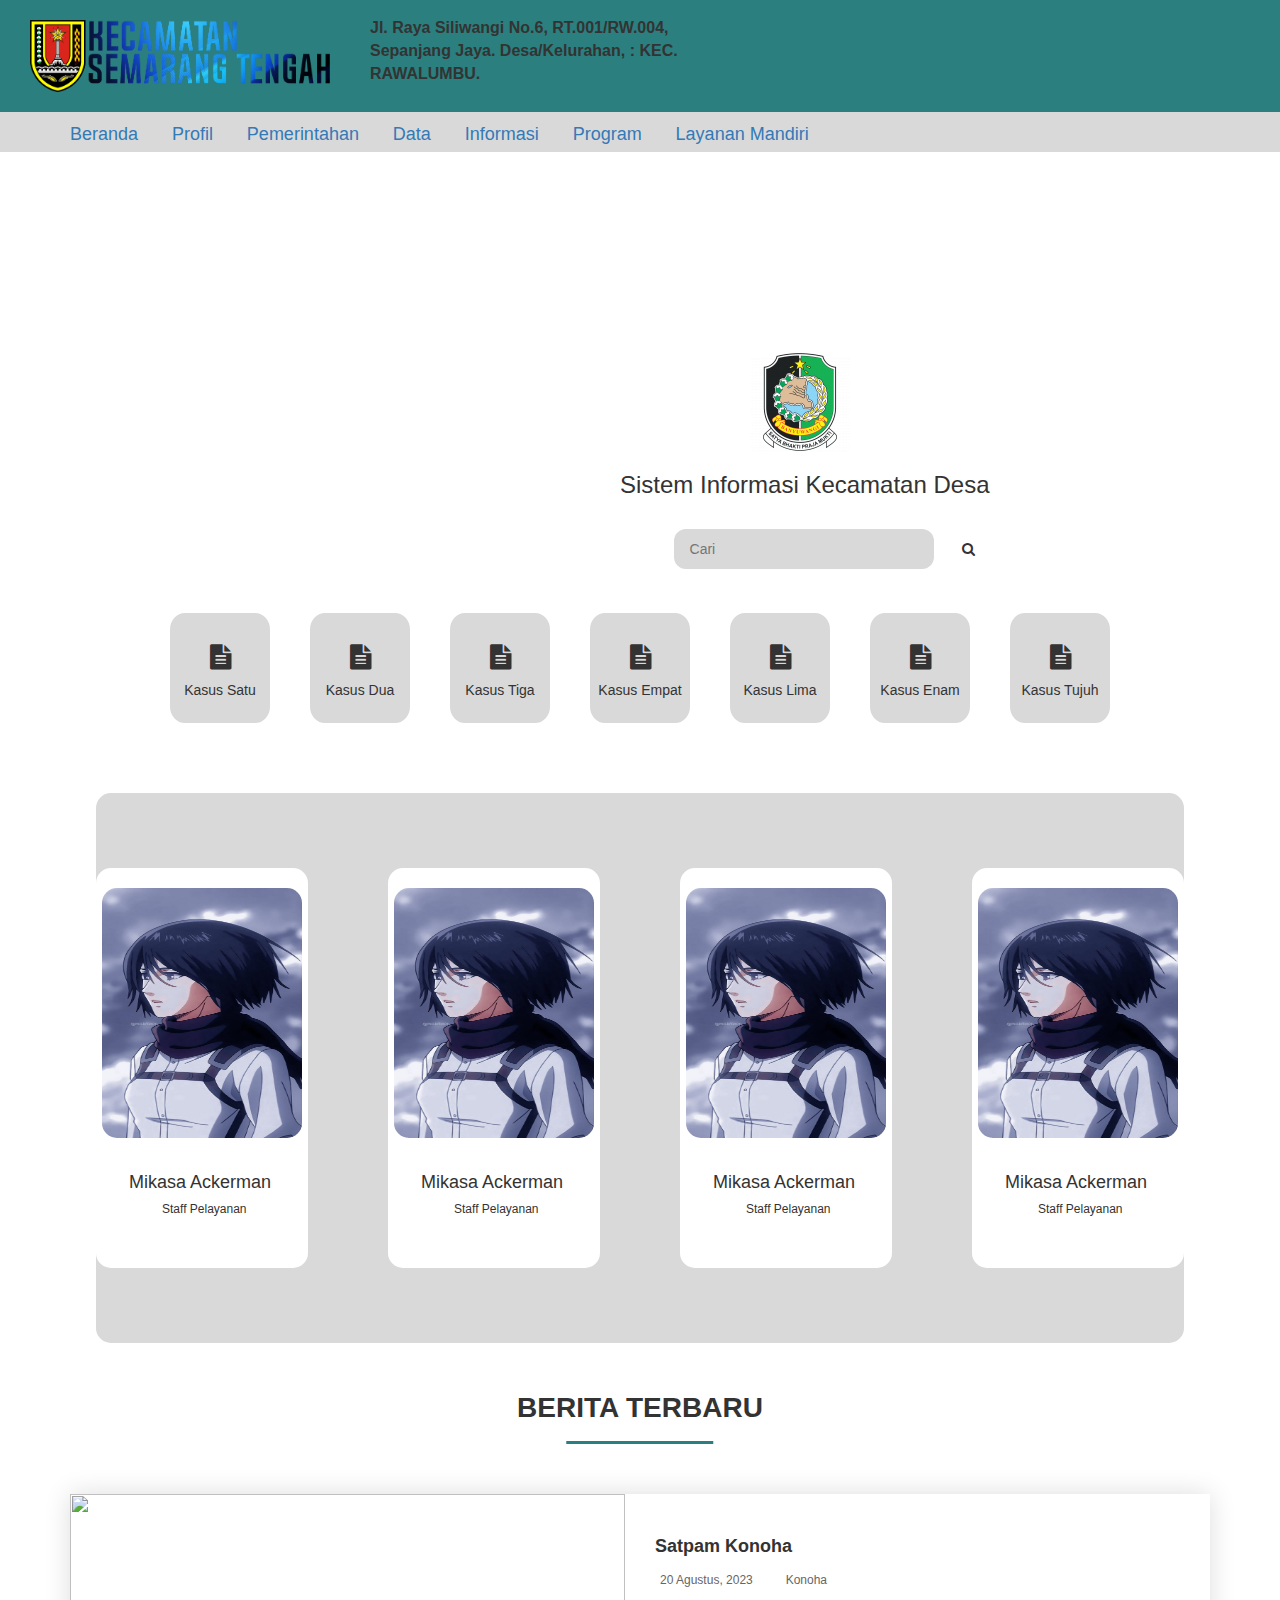
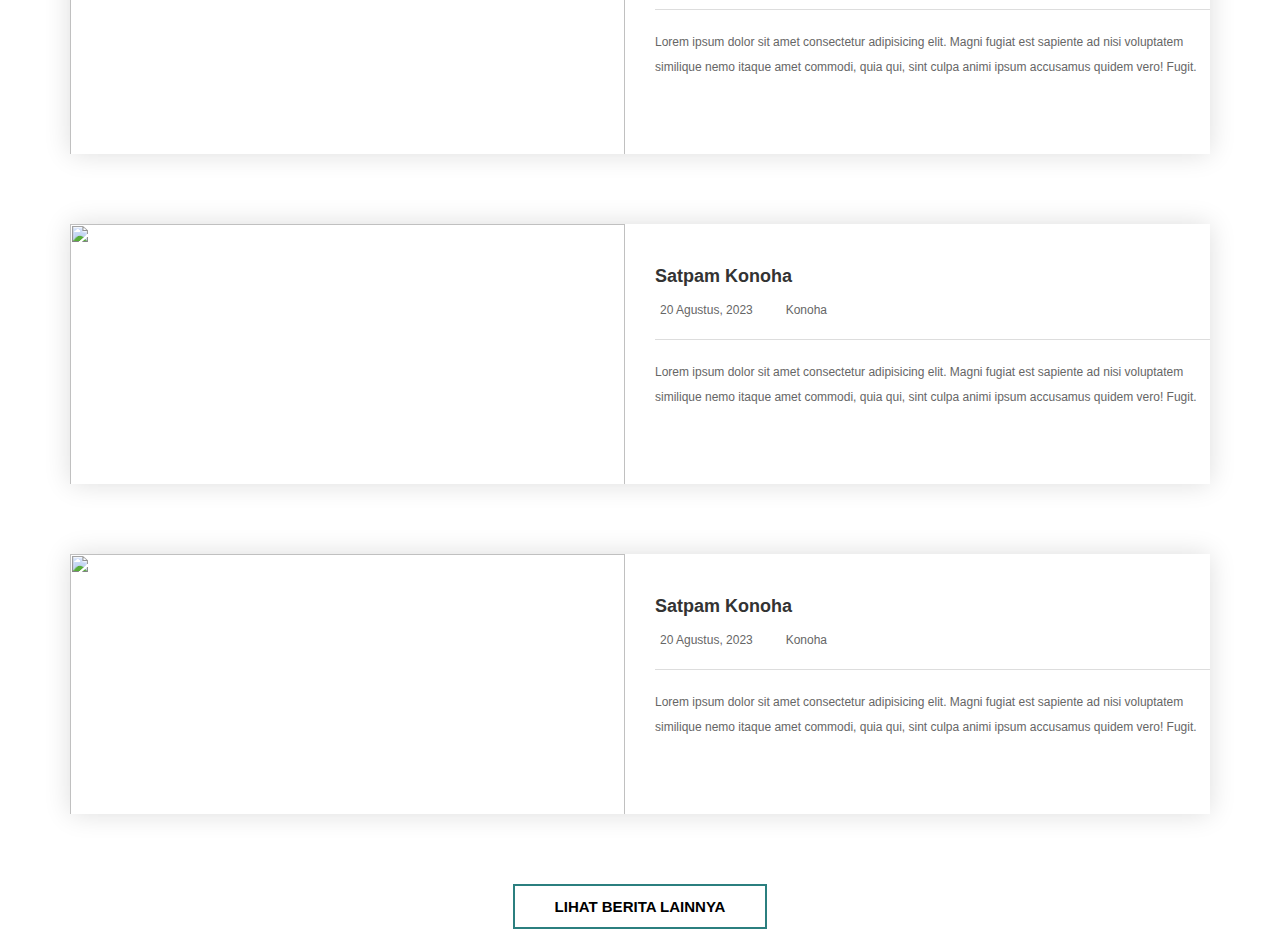
==== commit 865647e9: "second commit" ====
--- a/index2.html
+++ b/index2.html
@@ -184,19 +184,75 @@
         <div class="section-item">
           <div class="row">
             <div class="col-md-6">
-              gambar
-            </div>
-            <div class="col-md-6">
+              <img class="section-item-thumbnail" src="img/beach-sea.jpg" alt="">
+            </div>
+            <div class="col-md-6 col-item-kanan">
               <div class="section-item-title">
                 <h3>Satpam Konoha</h3>
                 <div class="section-item-meta">
-                  <span><i class="far fa-calender-alt"></i>20 Agustus, 2023</span>
+                  <span><i class="fa-solid fa-calendar-days"></i>20 Agustus, 2023</span>
+                  <span><i class="fa-solid fa-map"></i>Konoha</span>
                 </div>
               </div>
-
+              <div class="section-item-body">
+                <p>Lorem ipsum dolor sit amet consectetur adipisicing elit. Magni fugiat est sapiente 
+                  ad nisi voluptatem similique nemo itaque amet commodi, quia qui, sint culpa animi ipsum 
+                  accusamus quidem vero! Fugit.
+                </p>
+              </div>
 
             </div>
           </div>
+        </div>
+        <div class="section-item">
+          <div class="row">
+            <div class="col-md-6">
+              <img class="section-item-thumbnail" src="img/beach-sea.jpg" alt="">
+            </div>
+            <div class="col-md-6 col-item-kanan">
+              <div class="section-item-title">
+                <h3>Satpam Konoha</h3>
+                <div class="section-item-meta">
+                  <span><i class="fa-solid fa-calendar-days"></i>20 Agustus, 2023</span>
+                  <span><i class="fa-solid fa-map"></i>Konoha</span>
+                </div>
+              </div>
+              <div class="section-item-body">
+                <p>Lorem ipsum dolor sit amet consectetur adipisicing elit. Magni fugiat est sapiente 
+                  ad nisi voluptatem similique nemo itaque amet commodi, quia qui, sint culpa animi ipsum 
+                  accusamus quidem vero! Fugit.
+                </p>
+              </div>
+
+            </div>
+          </div>
+        </div>
+        <div class="section-item">
+          <div class="row">
+            <div class="col-md-6">
+              <img class="section-item-thumbnail" src="img/beach-sea.jpg" alt="">
+            </div>
+            <div class="col-md-6 col-item-kanan">
+              <div class="section-item-title">
+                <h3>Satpam Konoha</h3>
+                <div class="section-item-meta">
+                  <span><i class="fa-solid fa-calendar-days"></i>20 Agustus, 2023</span>
+                  <span><i class="fa-solid fa-map"></i>Konoha</span>
+                </div>
+              </div>
+              <div class="section-item-body">
+                <p>Lorem ipsum dolor sit amet consectetur adipisicing elit. Magni fugiat est sapiente 
+                  ad nisi voluptatem similique nemo itaque amet commodi, quia qui, sint culpa animi ipsum 
+                  accusamus quidem vero! Fugit.
+                </p>
+              </div>
+
+            </div>
+          </div>
+        </div>
+
+        <div class="tombol-selengkapnya">
+          <a href="" class="btn btn-more">Lihat Berita Lainnya</a>
         </div>
       </div>
 
--- a/index2.css
+++ b/index2.css
@@ -32,6 +32,7 @@
   font-weight: bold;
   display: block;
   width: 350px;
+  font-size: 16px;
 }
 
 /* .logo img {
@@ -344,3 +345,105 @@
   -ms-border-radius: 1px;
   -o-border-radius: 1px;
 }
+
+/* section */
+
+#berita {
+  min-height: 250px;
+}
+
+#berita .cal-item-kanan {
+  padding: 20px 30px 20px 20px;
+}
+
+.section-item {
+  margin: 70px 0;
+  box-shadow: 0 0 25px #ddd;
+  height: 250px;
+  overflow: hidden;
+  min-height: 260px;
+}
+
+.section-item-thumbnail {
+  max-width: 100%;
+  width: 100%;
+  object-fit: cover;
+  height: 300px;
+  max-height: 100%;
+}
+
+.section-title {
+  margin-bottom: 60px;
+  text-align: center;
+}
+
+.section-title h2 {
+  position: relative;
+  margin: 0 auto;
+  display: inline-block;
+  font-size: 28px;
+  text-transform: uppercase;
+  font-weight: 600;
+}
+
+.section-title h2:after {
+  position: absolute;
+  content: "";
+  width: 60%;
+  height: 3px;
+  background-color: #2b7f7f;
+  bottom: -20px;
+  left: 50%;
+  transform: translateX(-50%);
+}
+
+.section-item-title {
+  border-bottom: 1px solid #ddd;
+  padding: 20px 0;
+  margin-bottom: 20px;
+}
+
+.section-item-title h3 {
+  font-size: 18px;
+  line-height: 25px;
+  font-weight: 600;
+  padding-right: 40px;
+}
+
+.section-item-title span {
+  font-size: 12px;
+  color: #666;
+  font-weight: 500;
+}
+
+.section-item-title span i {
+  margin-right: 5px;
+}
+
+.section-item-title span:first-of-type {
+  margin-right: 15px;
+}
+
+.section-item-body p {
+  font-size: 12px;
+  line-height: 25px;
+  color: #666;
+}
+
+/* tombol selengkapnya */
+
+.tombol-selengkapnya {
+  text-align: center;
+}
+
+.btn.btn-more {
+  font-size: 15px;
+  text-transform: uppercase;
+  font-weight: 600;
+  color: #000;
+  text-align: center;
+  display: inline-block;
+  border: 2px solid #2b7f7f;
+  border-radius: 0;
+  padding: 10px 40px;
+}
